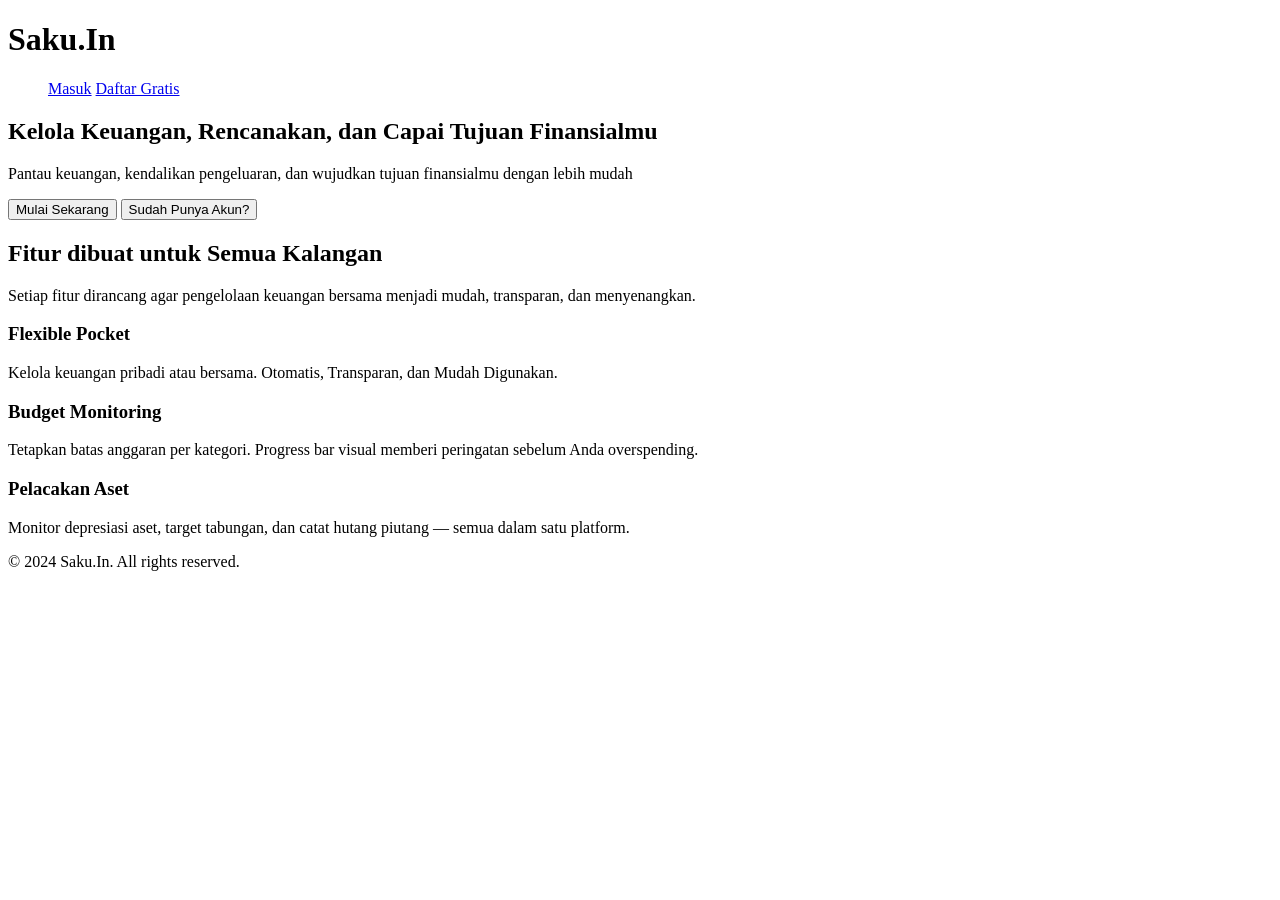
==== bp_pages/0-index.html @ 9b32e9dc "update html" ====
<!DOCTYPE html>
<html lang="en">
<head>
    <meta charset="UTF-8">
    <meta name="viewport" content="width=device-width, initial-scale=1.0">
    <title>Saku.In - Budget Planner</title>
</head>
<body>
    <header>
        <h1>Saku.In</h1>
        <nav>
            <ul>
                <a href="/1-login.html">Masuk</a>
                <a href="/1-login.html">Daftar Gratis</a>
            </ul>
        </nav>
    </header>
    <main>
        <section>
            <h1>Kelola Keuangan, Rencanakan, dan Capai Tujuan Finansialmu </h1>
            <p>Pantau keuangan, kendalikan pengeluaran, dan wujudkan tujuan finansialmu dengan lebih mudah</p>
            <button>Mulai Sekarang</button>
            <button>Sudah Punya Akun?</button>
            <br>
        </section>

        <section>
            <h2>Fitur dibuat untuk Semua Kalangan</h2>
            <p>Setiap fitur dirancang agar pengelolaan keuangan bersama menjadi mudah, transparan, dan menyenangkan.</p>
            <div>
                <article>
                    <h3>Flexible Pocket</h3>
                    <p>Kelola keuangan pribadi atau bersama. Otomatis, Transparan, dan Mudah Digunakan.</p>
                </article>
                <article>
                    <h3>Budget Monitoring</h3>
                    <p>Tetapkan batas anggaran per kategori. Progress bar visual memberi peringatan sebelum Anda overspending.</p>
                </article>
                <article>
                    <h3>Pelacakan Aset</h3>
                    <p>Monitor depresiasi aset, target tabungan, dan catat hutang piutang — semua dalam satu platform.</p>
                </article>
            </div>
        </section>
    </main>
        <footer>
            <p>&copy; 2024 Saku.In. All rights reserved.</p>
        </footer>
</body>
</html>
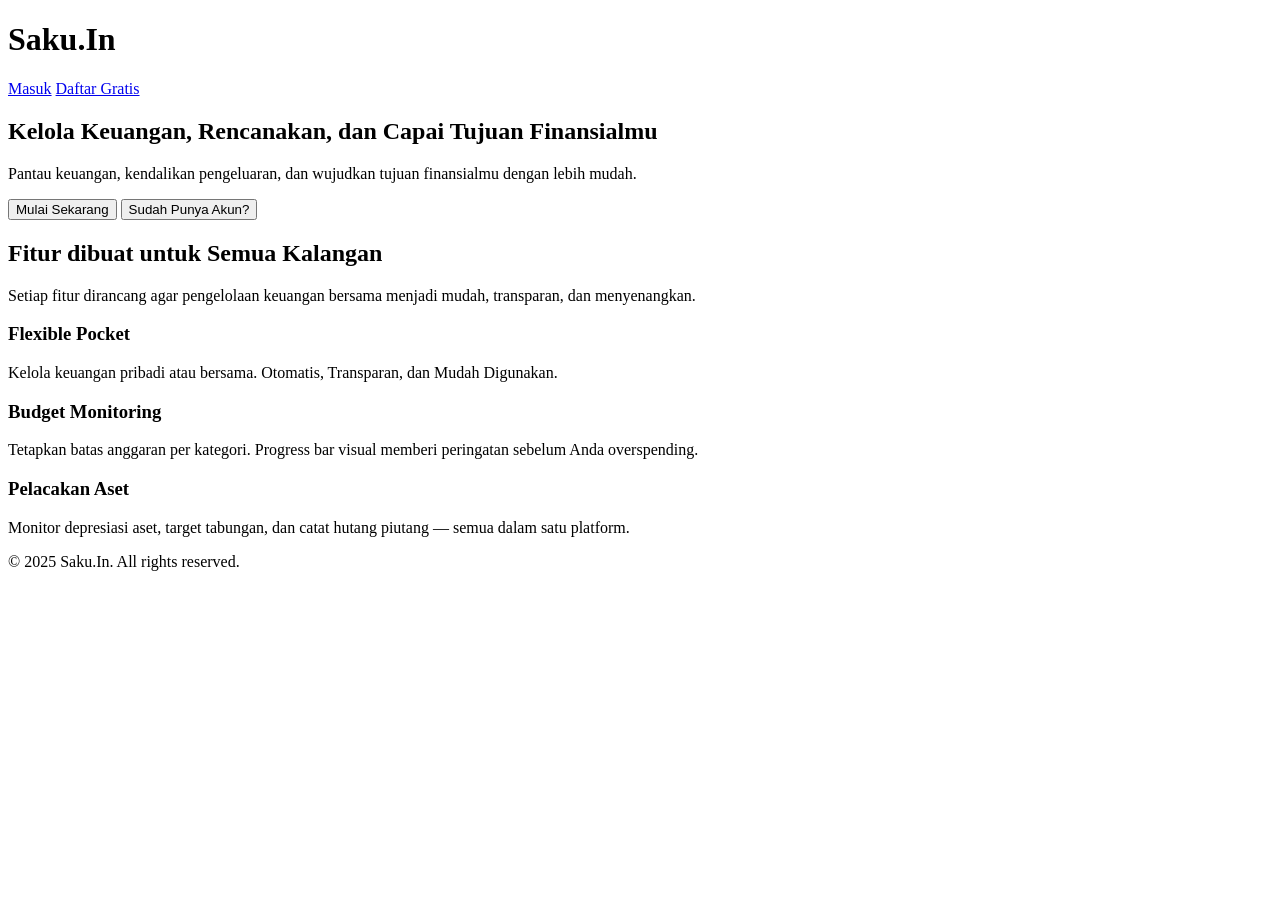
==== commit c1515bad: "buat class" ====
--- a/bp_pages/0-index.html
+++ b/bp_pages/0-index.html
@@ -4,30 +4,32 @@
     <meta charset="UTF-8">
     <meta name="viewport" content="width=device-width, initial-scale=1.0">
     <title>Saku.In - Budget Planner</title>
+    <link rel="stylesheet" href="css/style.css" />
 </head>
 <body>
-    <header>
-        <h1>Saku.In</h1>
-        <nav>
-            <ul>
-                <a href="/1-login.html">Masuk</a>
-                <a href="/1-login.html">Daftar Gratis</a>
-            </ul>
+    <header class="navbar">
+        <h1 class="logo">Saku.In</h1>
+        <nav class="cta">
+            <a href="/1-login.html">Masuk</a>
+            <a href="/1-login.html">Daftar Gratis</a>
         </nav>
     </header>
     <main>
-        <section>
+        <section class="hero">
             <h1>Kelola Keuangan, Rencanakan, dan Capai Tujuan Finansialmu </h1>
-            <p>Pantau keuangan, kendalikan pengeluaran, dan wujudkan tujuan finansialmu dengan lebih mudah</p>
+            <p class="detail-info"
+            >
+            Pantau keuangan, kendalikan pengeluaran, dan wujudkan tujuan finansialmu dengan lebih mudah.
+        </p>
             <button>Mulai Sekarang</button>
             <button>Sudah Punya Akun?</button>
             <br>
         </section>
 
-        <section>
+        <section class="features">
             <h2>Fitur dibuat untuk Semua Kalangan</h2>
             <p>Setiap fitur dirancang agar pengelolaan keuangan bersama menjadi mudah, transparan, dan menyenangkan.</p>
-            <div>
+            <div class="feature-container">
                 <article>
                     <h3>Flexible Pocket</h3>
                     <p>Kelola keuangan pribadi atau bersama. Otomatis, Transparan, dan Mudah Digunakan.</p>
@@ -44,7 +46,7 @@
         </section>
     </main>
         <footer>
-            <p>&copy; 2024 Saku.In. All rights reserved.</p>
+            <p>&copy; 2025 Saku.In. All rights reserved.</p>
         </footer>
 </body>
 </html>
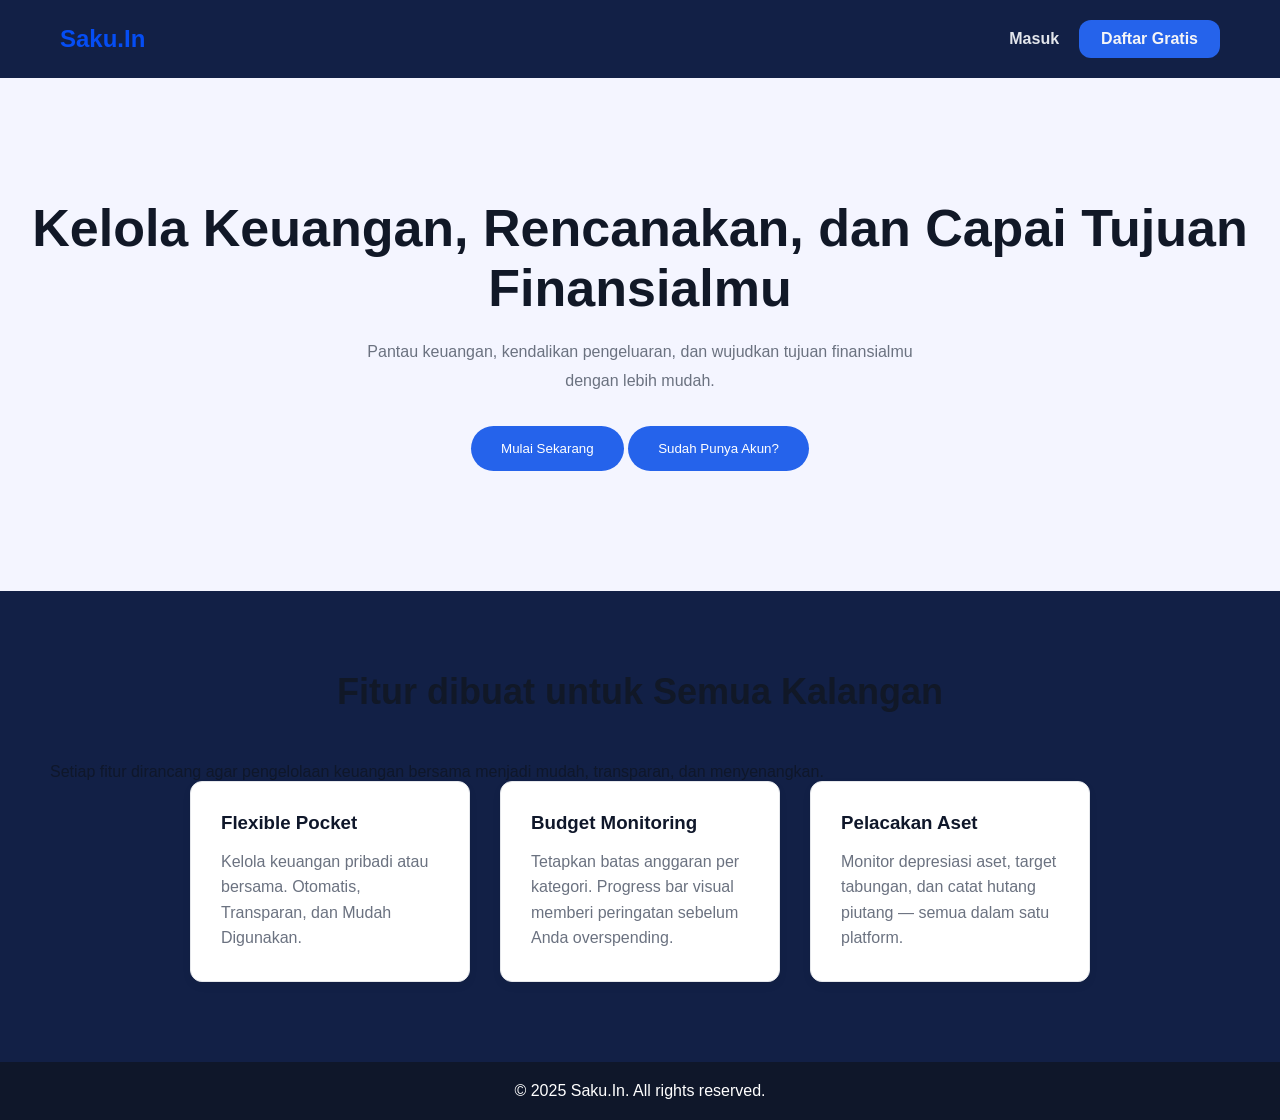
==== commit 53aa7c43: "styling navbar" ====
--- a/bp_pages/0-index.html
+++ b/bp_pages/0-index.html
@@ -4,14 +4,14 @@
     <meta charset="UTF-8">
     <meta name="viewport" content="width=device-width, initial-scale=1.0">
     <title>Saku.In - Budget Planner</title>
-    <link rel="stylesheet" href="css/style.css" />
+    <link rel="stylesheet" href="../css/style.css"/>
 </head>
 <body>
     <header class="navbar">
         <h1 class="logo">Saku.In</h1>
         <nav class="cta">
-            <a href="/1-login.html">Masuk</a>
-            <a href="/1-login.html">Daftar Gratis</a>
+            <a href="../bp_pages/1-login.html" class="btn-primary">Masuk</a>
+            <a href="../bp_pages/1-login.html" class="btn-secondary">Daftar Gratis</a>
         </nav>
     </header>
     <main>
@@ -21,7 +21,7 @@
             >
             Pantau keuangan, kendalikan pengeluaran, dan wujudkan tujuan finansialmu dengan lebih mudah.
         </p>
-            <button>Mulai Sekarang</button>
+            <button class="btn-primary">Mulai Sekarang</button>
             <button>Sudah Punya Akun?</button>
             <br>
         </section>
--- a/css/style.css
+++ b/css/style.css
@@ -0,0 +1,157 @@
+* {
+    margin: 0;
+    padding: 0;
+    box-sizing: border-box;     
+}
+
+body {
+    font-family: 'Plus Jakarta Sans', Tahoma, Geneva, Verdana, sans-serif;
+    background-color: #122046;
+    color:#0f172a;
+}
+
+.navbar {
+    display: flex;
+    justify-content: space-between;
+    align-items: center;
+    padding: 20px 60px;
+}
+
+.cta {
+    display: flex;
+    align-items: center;
+    gap: 20px;
+}
+
+.cta a {
+    text-decoration: none;
+    font-weight: 600;
+}
+
+.cta a:first-child {
+    color: #e3e6ec;
+}   
+
+.btn-primary {
+    color: white;
+}
+
+.btn-primary:hover {
+    color: #1d4ed8;
+    font-weight: ;
+}
+
+.btn-secondary {
+    background: #2563eb;
+    color: #f5f5f7;
+    padding: 10px 22px;
+    border-radius: 12px;
+    transition: 0.3s;
+}
+
+.logo {
+    margin: 0;
+    font-size: 24px;
+    font-weight: bold;
+    color: #054df4;
+}
+
+.menu {
+    list-style: none;
+    display: flex;
+    gap: 20px;
+}
+
+.menu a {
+    text-decoration: none;
+    color: #0f172a;
+    font-size: 14px;
+}
+
+.menu a:hover {
+    color: #2563eb;
+    font-weight: bold;
+}
+
+.hero {
+    background-color: #f4f5ff;
+    padding: 120px 20px;
+    text-align: center;
+}
+
+.hero h1 {
+    font-size: 52px;
+    font-weight: 700;
+    margin-bottom: 20px;
+    color: #111827;
+}
+
+.detail-info {
+    max-width: 600px;
+    margin: 0 auto 30px;
+    color: #6b7280;
+    line-height: 1.8;
+}
+
+.hero button {
+    padding: 15px 30px;
+    color: white;
+    background-color: #2563eb;
+    border: none;
+    border-radius: 999px;
+    cursor: pointer;
+}
+
+.hero button:hover {
+    background-color: #1d4ed8;
+}
+
+.features {
+    padding: 80px 50px;
+}
+
+.brand-name {
+    color: #2563eb;
+}
+.features h2 {
+    text-align: center;
+    font-size: 36px;
+    margin-bottom: 50px;
+    color: #111827;
+}
+
+.feature-container {
+    display: flex;
+    gap: 30px;
+    justify-content: center;
+}   
+
+.icon {
+    display:block;
+    font-size: 28px;
+    margin-bottom: 15px;
+}
+.feature-container article {
+    width: 280px;
+    padding: 30px;
+    background-color: white;
+    border: 1px solid #e5e7eb;
+    border-radius: 12px;
+    box-shadow: 0 4px 10px rgba(0,0,0,0.05);
+}
+
+.feature-container h3 {
+    margin-bottom: 15px;
+}
+
+.feature-container p {
+    color: #6b7280;
+    line-height: 1.6;
+}
+
+footer {
+    background-color: #0f172a;
+    color: white;
+    text-align: center;
+    padding: 20px;
+}
